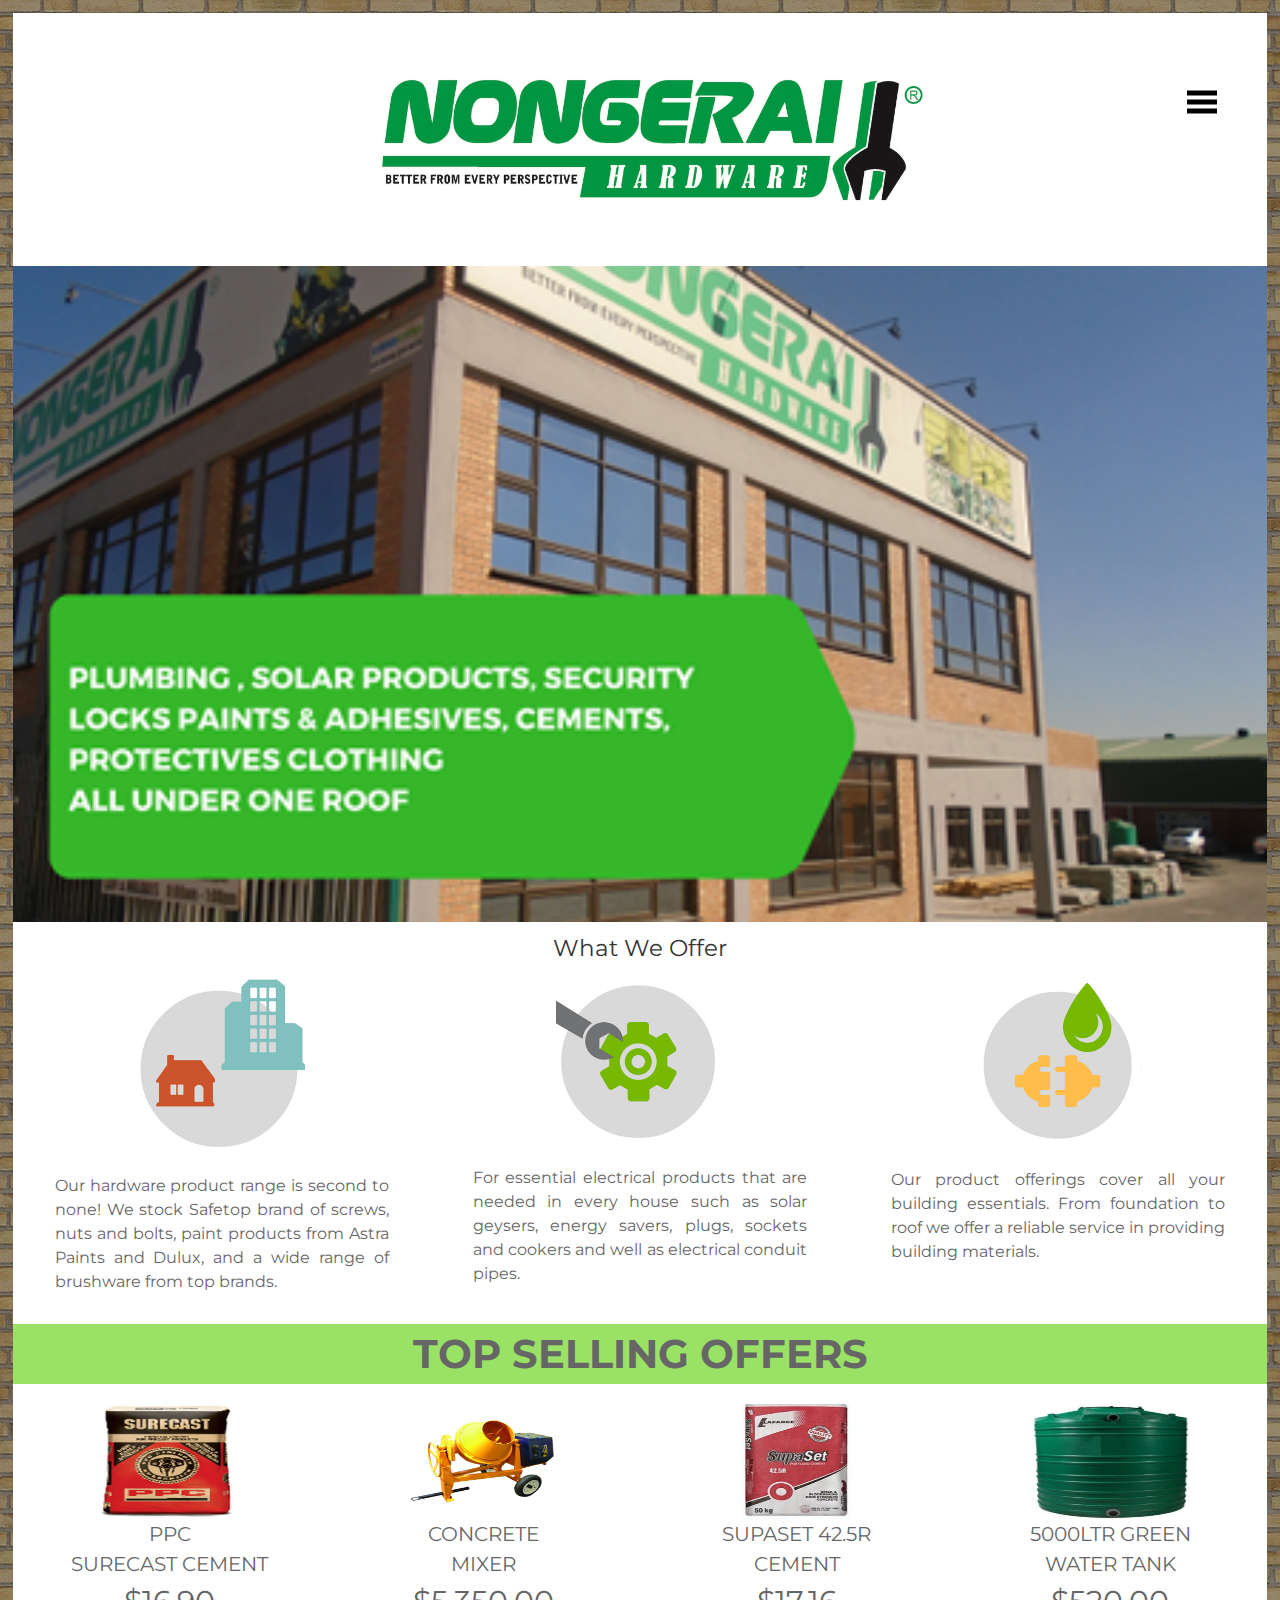
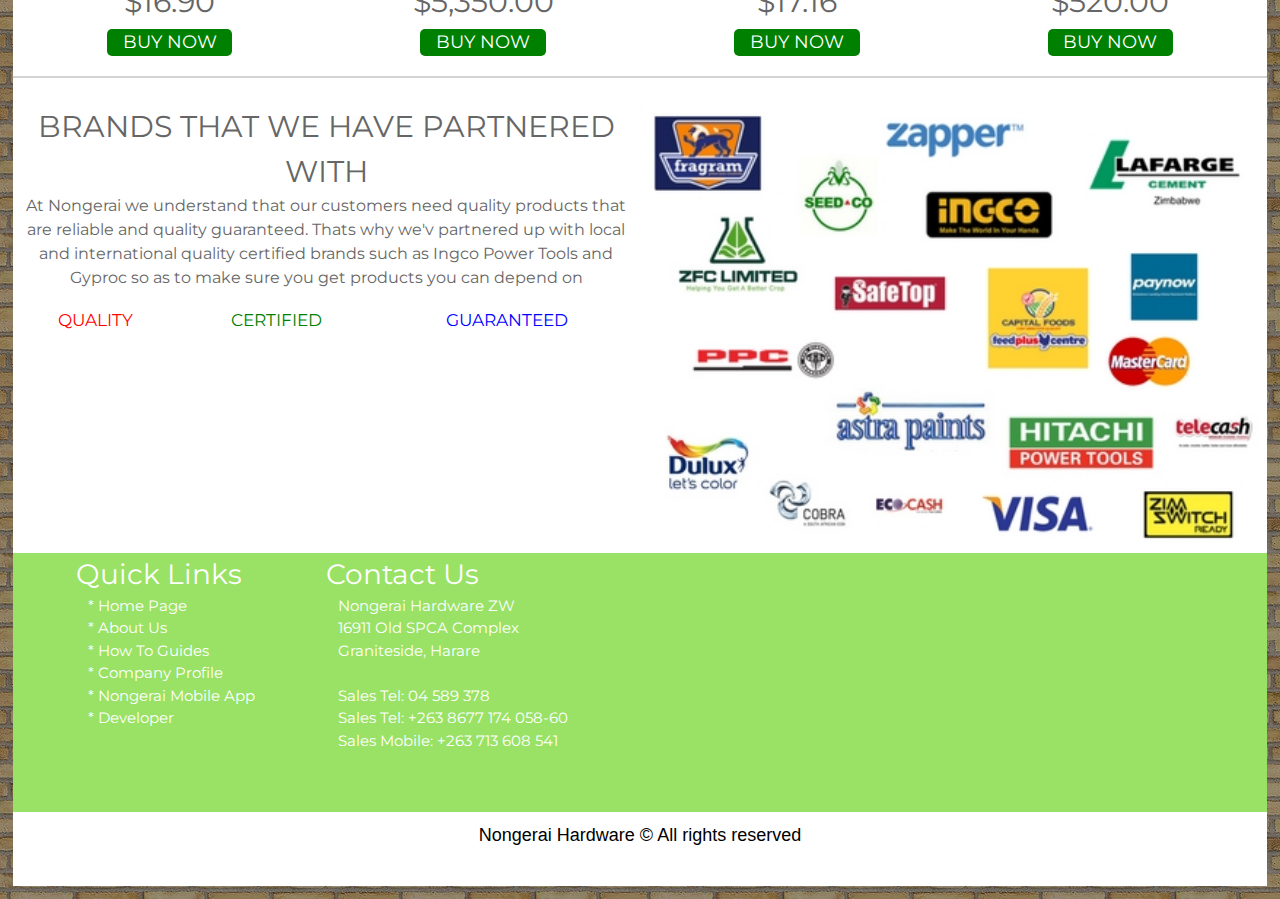
==== index.html @ fd30989a "side nav" ====
<!DOCTYPE html>
<html>
    <head>
        <meta charset="utf-8">
        <meta name="viewport" content="width=device-width, initial-scale=1">
        <link rel="stylesheet" href="css/style.css">
        <link rel="stylesheet" href="css/w3.css">
        <link href="https://fonts.googleapis.com/css?family=Montserrat:400,500" rel="stylesheet">
        <title>Nongerai Hardware | Better From Every Perspective</title>
    </head>
    <body>
            <div class="body">
              <!--
              <span class="open-slide">
                <a href="#" onclick="openSlideMenu()">
                  <svg width="30" height="30">
                    <path d="M0,5 30,5" stroke="#000" stroke-width="5"/>
                    <path d="M0,14 30,14" stroke="#000" stroke-width="5"/>
                    <path d="M0,23 30,23" stroke="#000" stroke-width="5"/>
                  </svg>
                </a>
              </span>
            -->
              <span id="btn1" class="open-dropdown">
                <a href="#" onclick="openDropdown()">
                  <svg width="30" height="30">
                    <path d="M0,5 30,5" stroke="#000" stroke-width="5"/>
                    <path d="M0,14 30,14" stroke="#000" stroke-width="5"/>
                    <path d="M0,23 30,23" stroke="#000" stroke-width="5"/>
                  </svg>
                </a>
              </span>
              <span id="btn2" class="open-pick">
                <a href="#" onclick="openDrop()">
                  <svg width="30" height="30">
                    <path d="M0,5 30,5" stroke="#000" stroke-width="5"/>
                    <path d="M0,14 30,14" stroke="#000" stroke-width="5"/>
                    <path d="M0,23 30,23" stroke="#000" stroke-width="5"/>
                  </svg>
                </a>
              </span>
              <header class="menu">
                <!--
                <div id="side-menu" class="side-nav">
                  <a href="#" class="btn-close" style="color:white;" onclick="closeSlideMenu()">&times;</a>
                  <div class="menu-side">
                  <button class="btn-nav" href="index.html"><a href="index.html">Home</a></button>
                  <button class="btn-nav"><a class="dropbtn" href="http://shop.nongerai.co.zw">Online Store</a></button>
                      <button class="btn-nav"><a href="http://shop.nongerai.co.zw/index.php?route=product/category&amp;path=60">Building Materials</a></button>
                      <button class="btn-nav"><a href="http://shop.nongerai.co.zw/index.php?route=product/category&amp;path=24">Power Tools</a></button>
                      <button class="btn-nav"><a href="http://shop.nongerai.co.zw/index.php?route=product/category&amp;path=20">Electricals</a></button>
                      <button class="btn-nav"><a href="http://shop.nongerai.co.zw/index.php?route=product/category&amp;path=33_60">Plumbing</a></button>
                      <button class="btn-nav"><a href="http://shop.nongerai.co.zw/index.php?route=product/category&amp;path=17">Garden Tools</a></button>
                      <button class="btn-nav"><a href="http://www.nongerai.co.zw/demo.html">Shopping Demo</a></button>
                  <button class="btn-nav"><a href="how-to.html">How To Guides</a></button>
                  <button class="btn-nav"><a href="products.html">Our Products</a></button>
                  <button class="btn-nav" style="margin-bottom:20%;"><a href="about.html">About Us</a></button>
                </div>
                </div>
              -->
                <div class="logo">
                  <img src="img/logo1.png" class="clogo" alt="image">
                </div>
              </header>
              <div id="dropNav" class="nav-tab">
                <a href="index.html">Home</a> <br>
                <a class="dropbtn" href="http://shop.nongerai.co.zw">Online Store</a> <br>
                <a href="http://shop.nongerai.co.zw/index.php?route=product/category&amp;path=60">Building Materials</a><br>
                <a href="http://shop.nongerai.co.zw/index.php?route=product/category&amp;path=24">Power Tools</a><br>
                <a href="http://shop.nongerai.co.zw/index.php?route=product/category&amp;path=20">Electricals</a><br>
                <a href="http://shop.nongerai.co.zw/index.php?route=product/category&amp;path=33_60">Plumbing</a><br>
                <a href="http://shop.nongerai.co.zw/index.php?route=product/category&amp;path=17">Garden Tools</a><br>
                <a href="http://www.nongerai.co.zw/demo.html">Shopping Demo</a><br>
                <a href="how-to.html">How To Guides</a><br>
                <a href="products.html">Our Products</a><br>
                <a href="about.html">About Us</a><br>
              </div>
              <div class="w3-content w3-section" style="max-width:100%; margin-top:0; margin-bottom:0;">
                <img class="mySlides w3-animate-left" src="img/slide-1.png" style="width:100%">
                <img class="mySlides w3-animate-top" src="img/slide-2.png" style="width:100%">
                <img class="mySlides w3-animate-right" src="img/slide-3.png" style="width:100%">
              </div>
                <div id="whatwedo">
                  <h1 class="offers">What We Offer</h1>
                    <div id="whatwedobox1">
                        <div id="boxA1" class="boxA1">
                            <div id="boximageview"><img alt="HardwareProducts" class="offersImg" src="img/build1.png"></div>
                            <div id="boxtextview">
                                <p class="offersPara">
                                    Our hardware product range is second to none! We stock Safetop brand of screws, nuts and bolts, paint products from Astra Paints and Dulux, and a wide range of brushware from top brands.</p>
                            </div>
                        </div>

                        <div id="boxA2" class="boxA2">
                            <div id="boximageview"><img alt="HardwareProducts" class="offersImg" src="img/build2.png"></div>

                            <div id="boxtextview">
                                <p class="offersPara">
                                    For essential electrical products that are needed in every house such as solar geysers,
                                    energy savers, plugs, sockets and cookers and well as electrical conduit pipes.</p>
                            </div>
                        </div>

                        <div id="boxA3" class="boxA3">
                            <div id="boximageview"><img alt="HardwareProducts" class="offersImg" src="img/build3.png"></div>

                            <div id="boxtextview">
                                <p class="offersPara">
                                    Our product offerings cover all your building essentials. From foundation to roof we offer a reliable service in providing building materials.
                                </p>
                            </div>
                        </div>
                    </div>
                </div>
                <div id="top-selling-offers">
                    <div id="top-selling-offers-intro">
                        <p class="top-sale">
                            <b>TOP SELLING OFFERS</b>
                        </p>
                    </div>
                    <div id="top-selling-offers-box">
                        <div id="product" class="produc">
                            <div id="product-image">
                                <img class="sell" src="img/product3.jpg"/>
                            </div>
                            <div id="product-text">
                                <p class="pname">
                                    PPC <br> SURECAST CEMENT
                                </p>
                            </div>
                            <div id="product-cost">
                                <p class="price">
                                    $16.90</p>
                            </div>
                            <div id="button">
                                <a target="blank" href="http://shop.nongerai.co.zw/index.php?route=product/product&path=60_65&product_id=55"><p class="pbutton">
                                        BUY NOW
                                    </p></a>
                            </div>
                        </div>
                        <div id="product" class="produc">
                            <div id="product-image">
                                <img class="sell" src="img/product2.jpg"/>
                            </div>
                            <div id="product-text">
                                <p class="pname">
                                    CONCRETE <br> MIXER
                                </p>
                            </div>
                            <div id="product-cost">
                                <p class="price">
                                    $5,350.00
                                </p>
                            </div>
                            <div id="button">
                                <a target="blank" href="http://shop.nongerai.co.zw/index.php?route=product/product&product_id=73"><p class="pbutton">
                                        BUY NOW
                                    </p></a>
                            </div>
                        </div>

                        <div id="product" class="produc">
                            <div id="product-image">
                                <img class="sell" src="img/product4.jpg"/>
                            </div>
                            <div id="product-text">
                                <p class="pname">
                                    SUPASET 42.5R <br> CEMENT
                                </p>
                            </div>
                            <div id="product-cost">
                                <p class="price">
                                    $17.16
                                </p>
                            </div>
                            <div id="button">
                                <a target="blank" href="http://shop.nongerai.co.zw/index.php?route=product/product&path=60_65&product_id=53"> <p style="font-family: 'Montserrat', sans-serif;font-size: 18px;text-align: center;color: #ffffff;margin: 0;padding: 0;position: relative;">
                                        BUY NOW
                                    </p></a>
                            </div>
                        </div>

                        <div id="product" class="produc">
                            <div id="product-image">
                                <img class="sell" src="img/product5.jpg"/>
                            </div>
                            <div id="product-text">
                                <p class="pname">
                                    5000LTR GREEN <br> WATER TANK
                                </p>
                            </div>
                            <div id="product-cost">
                                <p class="price">
                                    $520.00
                                </p>
                            </div>
                            <div id="button">
                                <a target="blank" href="http://shop.nongerai.co.zw/index.php?route=product/product&path=62_77&product_id=94"><p style="font-family: 'Montserrat', sans-serif;font-size: 18px;text-align: center;color: #ffffff;margin: 0;padding: 0;">
                                        BUY NOW
                                    </p></a>
                            </div>
                        </div>
                    </div>
                </div>
                <div id="whatwedobox2" class="whatwedobox2">
                    <div id="boxB1" class="boxB1">
                        <p style="font-family: 'Montserrat', sans-serif;font-size: 30px;text-align:center;margin:0;color: #666666; padding-top:20px;">BRANDS THAT WE HAVE PARTNERED WITH</p>

                        <p style="font-family: 'Montserrat', sans-serif;font-size: 16px;text-align:center;margin:0;color: #666666; padding-bottom:15px;">At Nongerai we understand that our customers need quality products that are reliable and quality guaranteed. Thats why we&#39;v partnered up with local and international quality certified brands such as Ingco Power Tools and Gyproc so as to make sure you get products you can depend on</p>
                        <table style="width:100%;">
                            <tbody>
                                <tr>
                                    <td>
                                        <p style="font-family: 'Montserrat', serif;font-size: 17px;text-align: center;margin:0;color: red;">QUALITY</p>
                                    </td>
                                    <td>
                                        <p style="font-family: 'Montserrat', serif;font-size: 17px;text-align: center;margin:0;color: green;">CERTIFIED</p>
                                    </td>
                                    <td>
                                        <p style="font-family: 'Montserrat', serif;font-size: 17px;text-align: center;margin:0;color: blue;">GUARANTEED</p>
                                    </td>
                                </tr>
                            </tbody>
                        </table>
                    </div>
            <div id="boxB2" class="boxB2">
              <img src="img/brands.jpg" alt="banner" width="100%">
            </div>
            </div>
            <div class="foot">
            <div class="footer">
            <div id="footer" class="links">
                    <p class="links-h1">Quick Links</p>
                    <div class="links1">
                    <div id="footer-links">
                        <p class="links-p"><a href="index.html" class="links-a">* Home Page</a></p>
                    </div>

                    <div id="footer-links">
                        <p class="links-p"><a href="about.html" class="links-a">* About Us</a></p>
                    </div>

                    <div id="footer-links">
                        <p class="links-p"><a href="how-to.html" class="links-a">* How To Guides</a></p>
                    </div>

                    <div id="footer-links">
                        <p class="links-p"><a href="company-profile.html" class="links-a">* Company Profile</a></p>
                    </div>

                    <div id="footer-links">
                        <p class="links-p"><a href="mobile-app.html" class="links-a">* Nongerai Mobile App</a></p>
                    </div>

                    <div id="footer-links">
                        <p class="links-p"><a target = blank href="https://zw.linkedin.com/in/philani-gumbo-3787a810a" class="links-a">* Developer</a></p>
                    </div>
                  </div>
                </div>

                <div class="contact-box">
                    <p class="links-h1">Contact Us</p>
                    <div class="links1">
                    <div>
                        <p class="address">Nongerai Hardware ZW<br />
                            16911 Old SPCA Complex<br/>
                            Graniteside, Harare</p><br/>
                        <p class="address">Sales Tel: 04 589 378<br />
                            Sales Tel: +263 8677 174 058-60<br/>
                            Sales Mobile: +263 713 608 541</p>
                    </div>
                  </div>
                </div>
              </div>
              </div>
              <div class="last">
                <h5 class="cpy">Nongerai Hardware &copy; All rights reserved</h5>
              </div>
        </div>
        <script type="text/javascript">
          function openSlideMenu(){
            document.getElementById('side-menu').style.width = '100%';
          }
          function openDropdown(){
            /*document.getElementById('dropNav').style.height = '100%';*/
            document.getElementById('dropNav').style.display = 'block';
            document.getElementById('btn1').style.display = 'none';
            document.getElementById('btn2').style.display = 'block';
          }
          function openDrop(){
            document.getElementById('dropNav').style.display = 'none';
            document.getElementById('btn1').style.display = 'block';
            document.getElementById('btn2').style.display = 'none';
          }
          function closeSlideMenu(){
            document.getElementById('side-menu').style.width = '0';
          }
        </script>
        <script>
        var myIndex = 0;
        carousel();

        function carousel() {
            var i;
            var x = document.getElementsByClassName("mySlides");
            for (i = 0; i < x.length; i++) {
              x[i].style.display = "none";
            }
            myIndex++;
            if (myIndex > x.length) {myIndex = 1}
            x[myIndex-1].style.display = "block";
            setTimeout(carousel, 3500);
        }
        </script>
    </body>
</html>
---- css/style.css ----
body{
    background-image: url("../img/brick.jpeg");
    margin: 1%;
    padding: 1%;
}
img.clogo{
  width: 80%;
  padding-left:20%;
}

img.midImg{
  width: 100%;
}
img.offersImg{
  width: 40%;
  margin-left: 30%;
  margin-right: 30%;
}
.offers{
  text-align: center;
  font-size: 1.5rem;
  font-family: 'Montserrat', sans-serif;
  color:#333333;
  margin:0 auto;
  padding-top:15px;
  padding-bottom:10px;
  background-color: white;
}

.offersPara{
  font-family: 'Montserrat', sans-serif;
  font-size: 16px;
  text-align: justify;
  color: #666666;
  width: 80%;
  padding-bottom: 30px;
}
#top-logo{
    width: 100%;
    background-color: white;
}
#top-image{
    width: 100%;
    background-color: white;

}
.container{
    width: 100%;
    margin: auto;
}
.body{
    width: 100%;
    margin: 0 auto;
}
header.menu{
  padding:5% 13% 5% 15%;
  background-color:white;
}

/* Footer */
.foot{
  background-color: #99e265;
}
.links{
  padding-bottom:10px;
}

.footer{
  margin-left:5%;
}

.address{
  font-family: 'Montserrat', sans-serif;
  margin: 0;
  padding: 0;
  text-align: left;
  color: #ffffff;
  position: relative;
  top:10%;
}
.last{
  height:100%;
  background-color: white;
}
.cpy{
  text-align:center;
  background-color: white;
  padding-top:10px;
  margin:0 auto;
  padding-bottom:3%;
}
.links1{
  margin-left:5%;
}
.links-a{
  color: white;
}

.links-h1{
  font-family:'Montserrat', sans-serif;
  font-size: 28px;
  text-align: left;
  margin:0;
  padding:0;
  color: white;
  position: relative;
}

.links-p{
  font-family:'Montserrat', sans-serif;
  text-align: left;
  margin:0;
}

.contact-box{
  padding-bottom: 5%;
}

/*  Slider */
.slider{
    position:relative;
    width: 100%;
}

#whatwedo{
    width: 100%;
    margin: auto;
    overflow: hidden;
    background-color: white;
}

.boxA1{
    width: 100%;
    background-color: #ffffff;
}
.boxA2{
    width: 100%;
    background-color: #ffffff;
}
.boxA3{
    width: 100%;
    background-color: #ffffff;
}

#boximageview{
    padding-bottom: 10px;
    width: 100%;
}

#boxtextview{
    margin: 0 auto;
    width: 100%;
}

#whatwedobox2{
    margin-left: auto;
    margin-right: auto;
    width: 100%;
    background-color: #ffffff;
}

#button{
    margin-top: 5px;
    margin-left: 30%;
    margin-right: auto;
    width: 40%;
    height: 12%;
    border-radius: 5px;
    background-color: green;
}

#product-image{
    width: 100%;
}

#product-text{
    width: 100%;
    height: 14%;
}

#product-cost{
    width: 100%;
    height: 10%;
}

#product{
    position: relative;
    width: 100%;
    height: 95%;
    padding-bottom: 20px;
    border-bottom: 2px solid lightgrey;
    margin-top: 3%;
}

#top-selling-offers{
  background-color: white;
}
p.top-sale{
  font-family: 'Montserrat', sans-serif;
  font-size: 40px;
  text-align: center;
  margin:0;
  color:#666666;
  background-color:#99e265;
}
.sell{
  width:30%;
  margin-left: 35%;
}

p.pname{
  font-family: 'Montserrat', sans-serif;
  font-size: 20px;
  text-align: center;
  margin:0 auto;
  color: #666;
}

p.price{
  font-family: 'Montserrat', sans-serif;
  font-size: 30px;
  text-align: center;
  margin:0 auto;
  color: #666;
}

p.pbutton{
  font-family: 'Montserrat', sans-serif;
  font-size: 18px;
  text-align: center;
  color: #ffffff;
  margin: 0;
  padding: 0;
  position: relative;
}

#top-selling-offers-box{
    width:100%;
    display:inline-block;
}

a{
  text-decoration: none;
}

#footer-info-box2{

}

div.side-nav{
  height: 100%;
  width: 0;
  position: fixed;
  z-index: 1;
  top:0;
  left:0;
  background-color:green;
  overflow-x: hidden;
  padding-top: 15%;
  transition: 0.5s;
}

.side-nav a{
  text-align: center;
  padding: 1%;
  text-decoration: none;
  font-size: 1.3em;
  font-family: 'Montserrat', sans-serif;
  display:block;
  transition: 0.3s;
}

.side-nav a:hover{
  color: #999;
}

.side-nav .btn-close{
  position: absolute;
  top: -20px;
  right:22px;
  font-size: 56px;
  margin-left: 50px;
}

#main{
  transition: margin-left 0.5s;
  padding:20px;
  overflow:hidden;
  width: 100%;
}


.dropdown-content {
    display: block;
}
li.dropdown{
  text-decoration: none;
  display: inline;
}

@media (min-width:760px){
  #footer{
    float: left;
    width:250px;
  }
  .foot{
    display:table;
    width: 100%;
    height: 160px;
  }
  div.produc{
    float: left;
    display: inline-block;
  }
  #product{
    width: 25%;
    margin-top: 0;
  }
  #product-image{
    height: 115px;
  }
  #top-selling-offers-box{
    padding-top: 20px;
  }
  div.boxA1,div.boxA2,div.boxA3{
    width: 33.3333333333333%;
    float: left;
  }

  div.whatwedobox2{
      background-color: #ffffff;
      display: table-row;
      height: 370px;
  }
  div.boxB2{
    float: left;
    width: 50%;
  }
  div.boxB1{
  float: left;
  width: 50%;
  background-color: white;
  height: 330px;
  }
  img.sell{
    width: 50%;
    margin-left: 25%;
    height: 100%;
}
div.contact-box{
  float: left;
  width: 250px;
}
}

p{
  margin:0 auto;
}

span.open-slide{
  float: left;
  margin-top: 6%;
  margin-left: 4%;
}

span.open-dropdown{
  float: right;
  margin-top: 6%;
  margin-right: 4%;
}

span.open-pick{
  float: right;
  margin-top: 6%;
  margin-right: 4%;
  display: none;
}

a.dropdown-content{
  text-align: center;
}

/* Products page styling */

.grid-container {
  display: grid;
  grid-template-columns: auto auto auto;
  background-color: #fff;
}
.grid-item {
  background-color: rgba(255, 255, 255, 0.8);
  border: 1px solid #ddd;
  padding: 20px;
  text-align: center;
}

.grid-item p{
  color: #555;
}

@media (max-width:650px){
  div.grid-container{
    display: inline-block;
  }
}

/* Articles Page */

.articles{
  background-color: #e9e9e9;
  height: 100%;
}

.art-img{
  width: 100%;
  padding: 1pc 1pc 0pc 1pc;
}

.text h3{
  text-align: center;
}

.text p{
  text-align: justify;
  padding: 1% 9% 3% 7%;
}

.art-btn{
  text-align: center;
  margin: 0 auto;
  width: 50%;
  margin-left: 25%;
  margin-bottom: 20px;
  color: forestgreen;
}

.text{
  margin: 1pc;
}

.content{
  height: 100%;
  border-bottom: 3px solid white;
}

/* About Page Css */

.about{
  background-color:white;
  padding-bottom:20px;
}

.about-h1 h1{
  margin-top: 0;
}

.menu-side{
  display: inline-grid;
  width: 80%;
  margin-left: 10%;
}

.btn-nav{
  float: left;
  width: 100%;
}

.boxes{
  width: 80%;
  margin-left: 10%;
}

.about-h1{
  width: 90%;
  margin-left: 5%;
  background-image: url("../img/about.png");
  background-position: center;
}

.nav-tab a{
    text-transform: uppercase;
    color: green;
    font-family: 'Square';
    font-weight: 800;
    transition: 0.5s;
}

.nav-tab{
  text-align: center;
  background-color: white;
  display: none;
  transition: 1.5s;
}
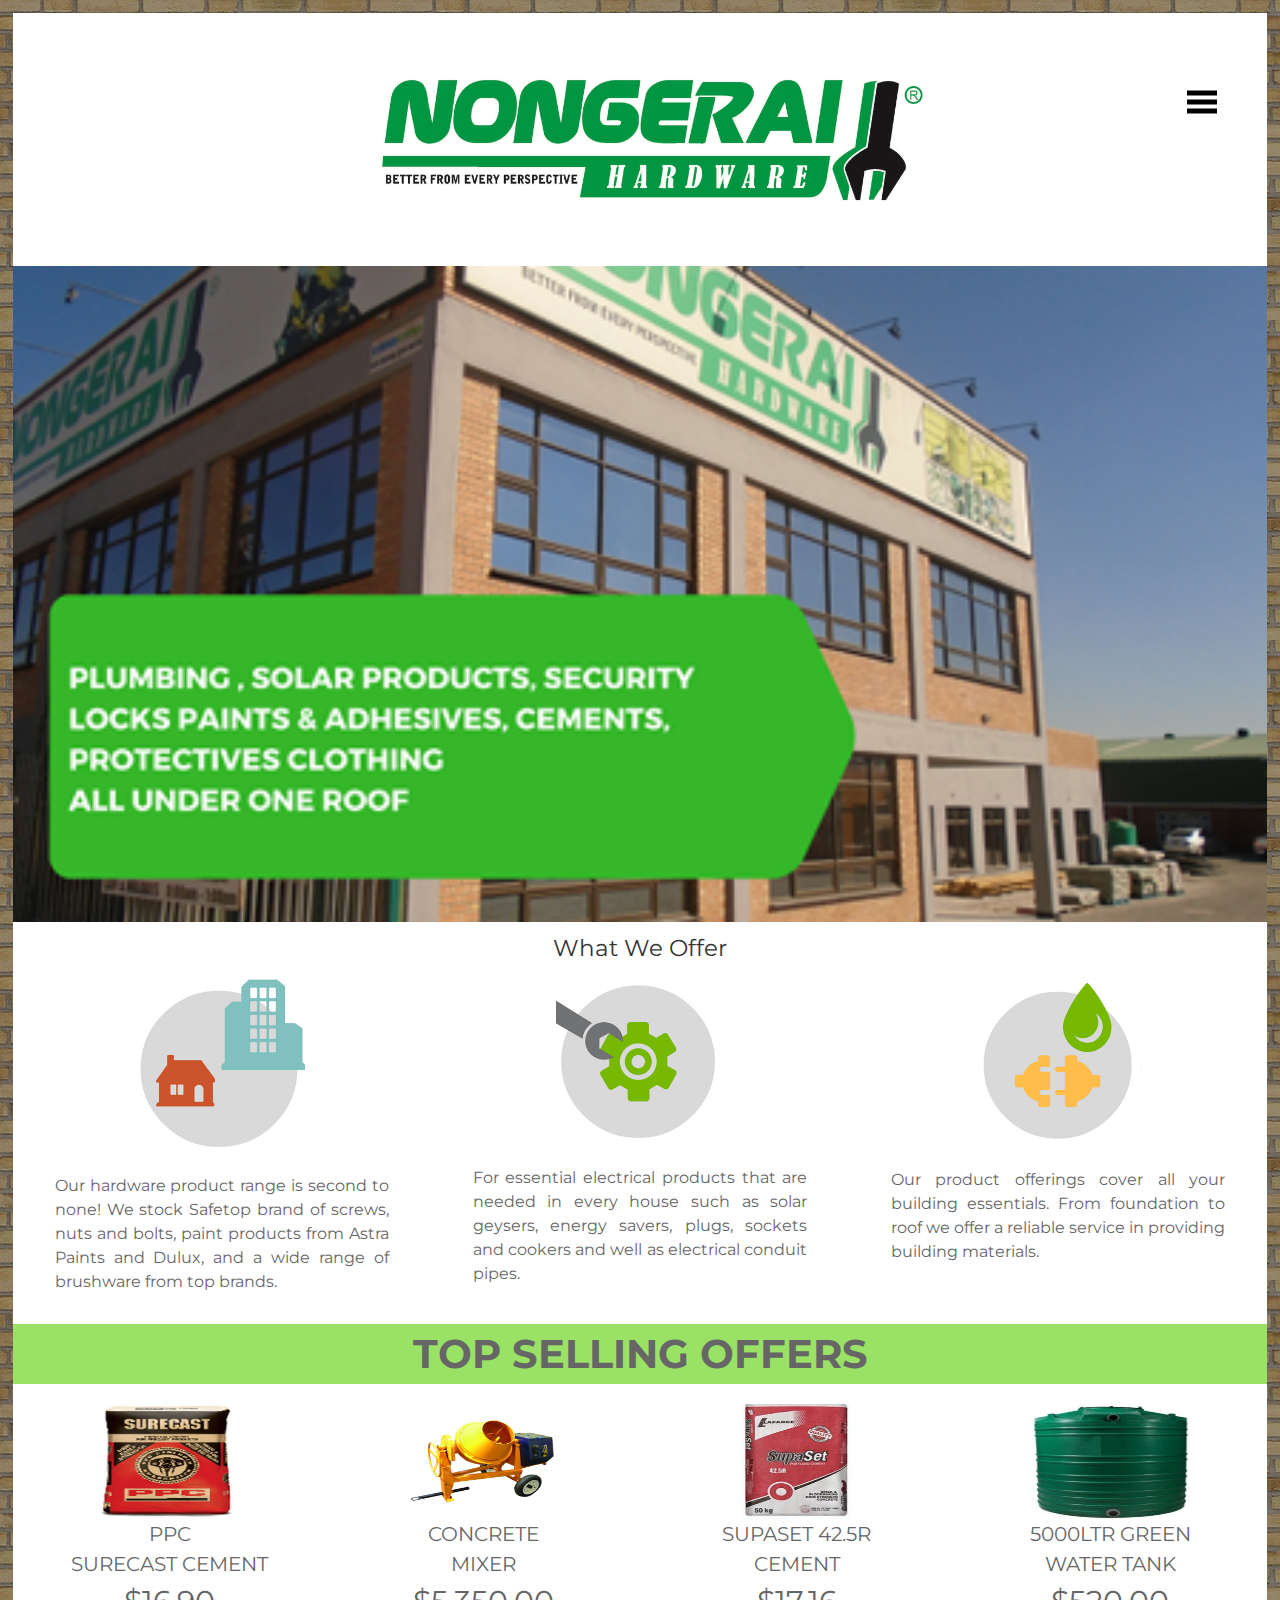
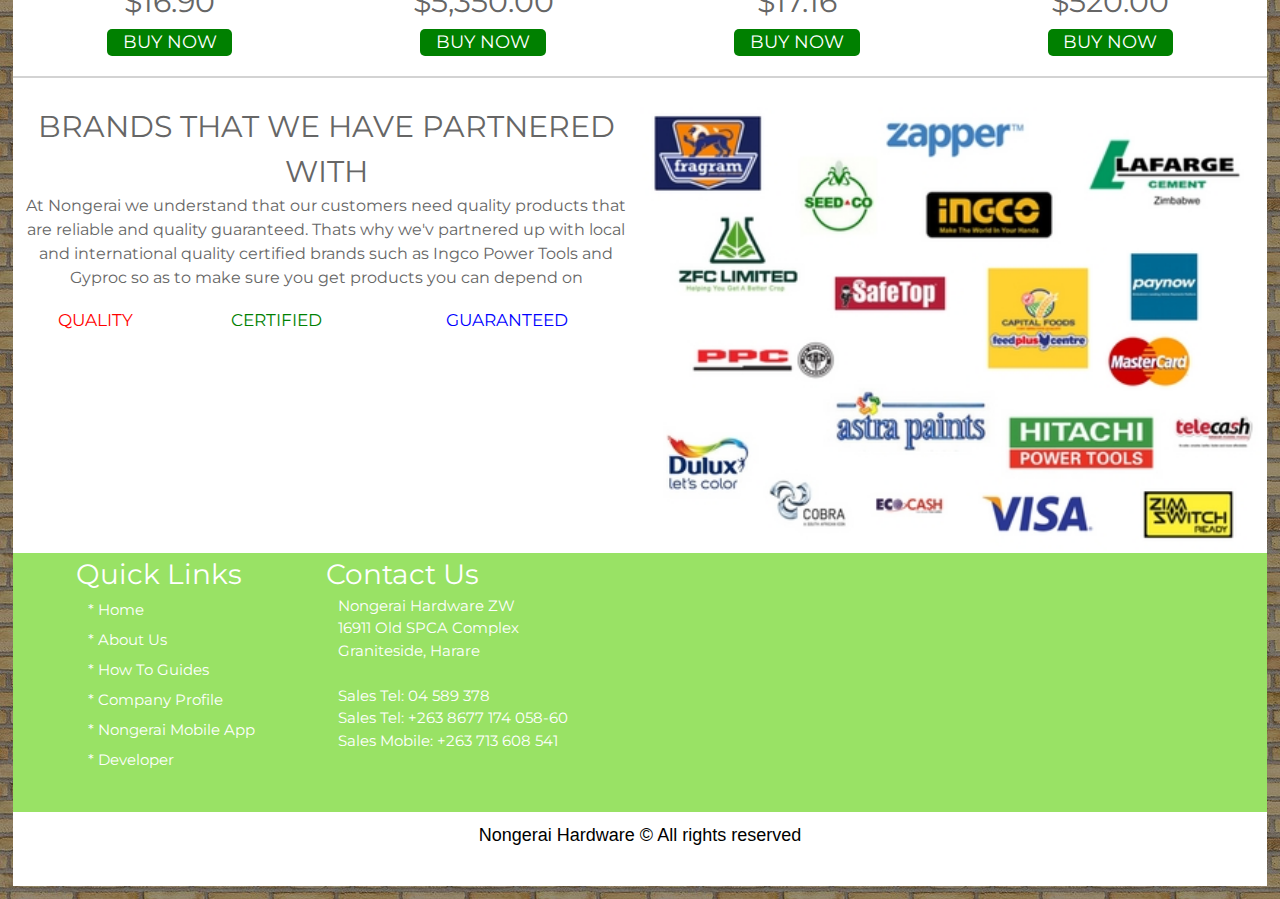
==== commit 0a17d1b6: "Edits" ====
--- a/index.html
+++ b/index.html
@@ -10,17 +10,6 @@
     </head>
     <body>
             <div class="body">
-              <!--
-              <span class="open-slide">
-                <a href="#" onclick="openSlideMenu()">
-                  <svg width="30" height="30">
-                    <path d="M0,5 30,5" stroke="#000" stroke-width="5"/>
-                    <path d="M0,14 30,14" stroke="#000" stroke-width="5"/>
-                    <path d="M0,23 30,23" stroke="#000" stroke-width="5"/>
-                  </svg>
-                </a>
-              </span>
-            -->
               <span id="btn1" class="open-dropdown">
                 <a href="#" onclick="openDropdown()">
                   <svg width="30" height="30">
@@ -40,24 +29,6 @@
                 </a>
               </span>
               <header class="menu">
-                <!--
-                <div id="side-menu" class="side-nav">
-                  <a href="#" class="btn-close" style="color:white;" onclick="closeSlideMenu()">&times;</a>
-                  <div class="menu-side">
-                  <button class="btn-nav" href="index.html"><a href="index.html">Home</a></button>
-                  <button class="btn-nav"><a class="dropbtn" href="http://shop.nongerai.co.zw">Online Store</a></button>
-                      <button class="btn-nav"><a href="http://shop.nongerai.co.zw/index.php?route=product/category&amp;path=60">Building Materials</a></button>
-                      <button class="btn-nav"><a href="http://shop.nongerai.co.zw/index.php?route=product/category&amp;path=24">Power Tools</a></button>
-                      <button class="btn-nav"><a href="http://shop.nongerai.co.zw/index.php?route=product/category&amp;path=20">Electricals</a></button>
-                      <button class="btn-nav"><a href="http://shop.nongerai.co.zw/index.php?route=product/category&amp;path=33_60">Plumbing</a></button>
-                      <button class="btn-nav"><a href="http://shop.nongerai.co.zw/index.php?route=product/category&amp;path=17">Garden Tools</a></button>
-                      <button class="btn-nav"><a href="http://www.nongerai.co.zw/demo.html">Shopping Demo</a></button>
-                  <button class="btn-nav"><a href="how-to.html">How To Guides</a></button>
-                  <button class="btn-nav"><a href="products.html">Our Products</a></button>
-                  <button class="btn-nav" style="margin-bottom:20%;"><a href="about.html">About Us</a></button>
-                </div>
-                </div>
-              -->
                 <div class="logo">
                   <img src="img/logo1.png" class="clogo" alt="image">
                 </div>
@@ -233,7 +204,7 @@
                     <p class="links-h1">Quick Links</p>
                     <div class="links1">
                     <div id="footer-links">
-                        <p class="links-p"><a href="index.html" class="links-a">* Home Page</a></p>
+                        <p class="links-p"><a href="index.html" class="links-a">* Home</a></p>
                     </div>
 
                     <div id="footer-links">
@@ -278,11 +249,7 @@
               </div>
         </div>
         <script type="text/javascript">
-          function openSlideMenu(){
-            document.getElementById('side-menu').style.width = '100%';
-          }
           function openDropdown(){
-            /*document.getElementById('dropNav').style.height = '100%';*/
             document.getElementById('dropNav').style.display = 'block';
             document.getElementById('btn1').style.display = 'none';
             document.getElementById('btn2').style.display = 'block';
@@ -291,9 +258,6 @@
             document.getElementById('dropNav').style.display = 'none';
             document.getElementById('btn1').style.display = 'block';
             document.getElementById('btn2').style.display = 'none';
-          }
-          function closeSlideMenu(){
-            document.getElementById('side-menu').style.width = '0';
           }
         </script>
         <script>
--- a/css/style.css
+++ b/css/style.css
@@ -94,6 +94,7 @@
 }
 .links-a{
   color: white;
+  line-height: 2;
 }
 
 .links-h1{
@@ -452,6 +453,7 @@
 
 .about-h1 h1{
   margin-top: 0;
+  font-weight: 650;
 }
 
 .menu-side{
@@ -468,6 +470,10 @@
 .boxes{
   width: 80%;
   margin-left: 10%;
+}
+
+.boxes h4{
+  font-weight: 700;
 }
 
 .about-h1{
@@ -478,16 +484,16 @@
 }
 
 .nav-tab a{
-    text-transform: uppercase;
-    color: green;
-    font-family: 'Square';
-    font-weight: 800;
-    transition: 0.5s;
+  text-transform: uppercase;
+  color: green;
+  font-family: 'Square';
+  font-weight: 800;
+  transition: 0.5s;
 }
 
 .nav-tab{
   text-align: center;
   background-color: white;
   display: none;
-  transition: 1.5s;
-}
+  transition: all 1s ease-out;
+}
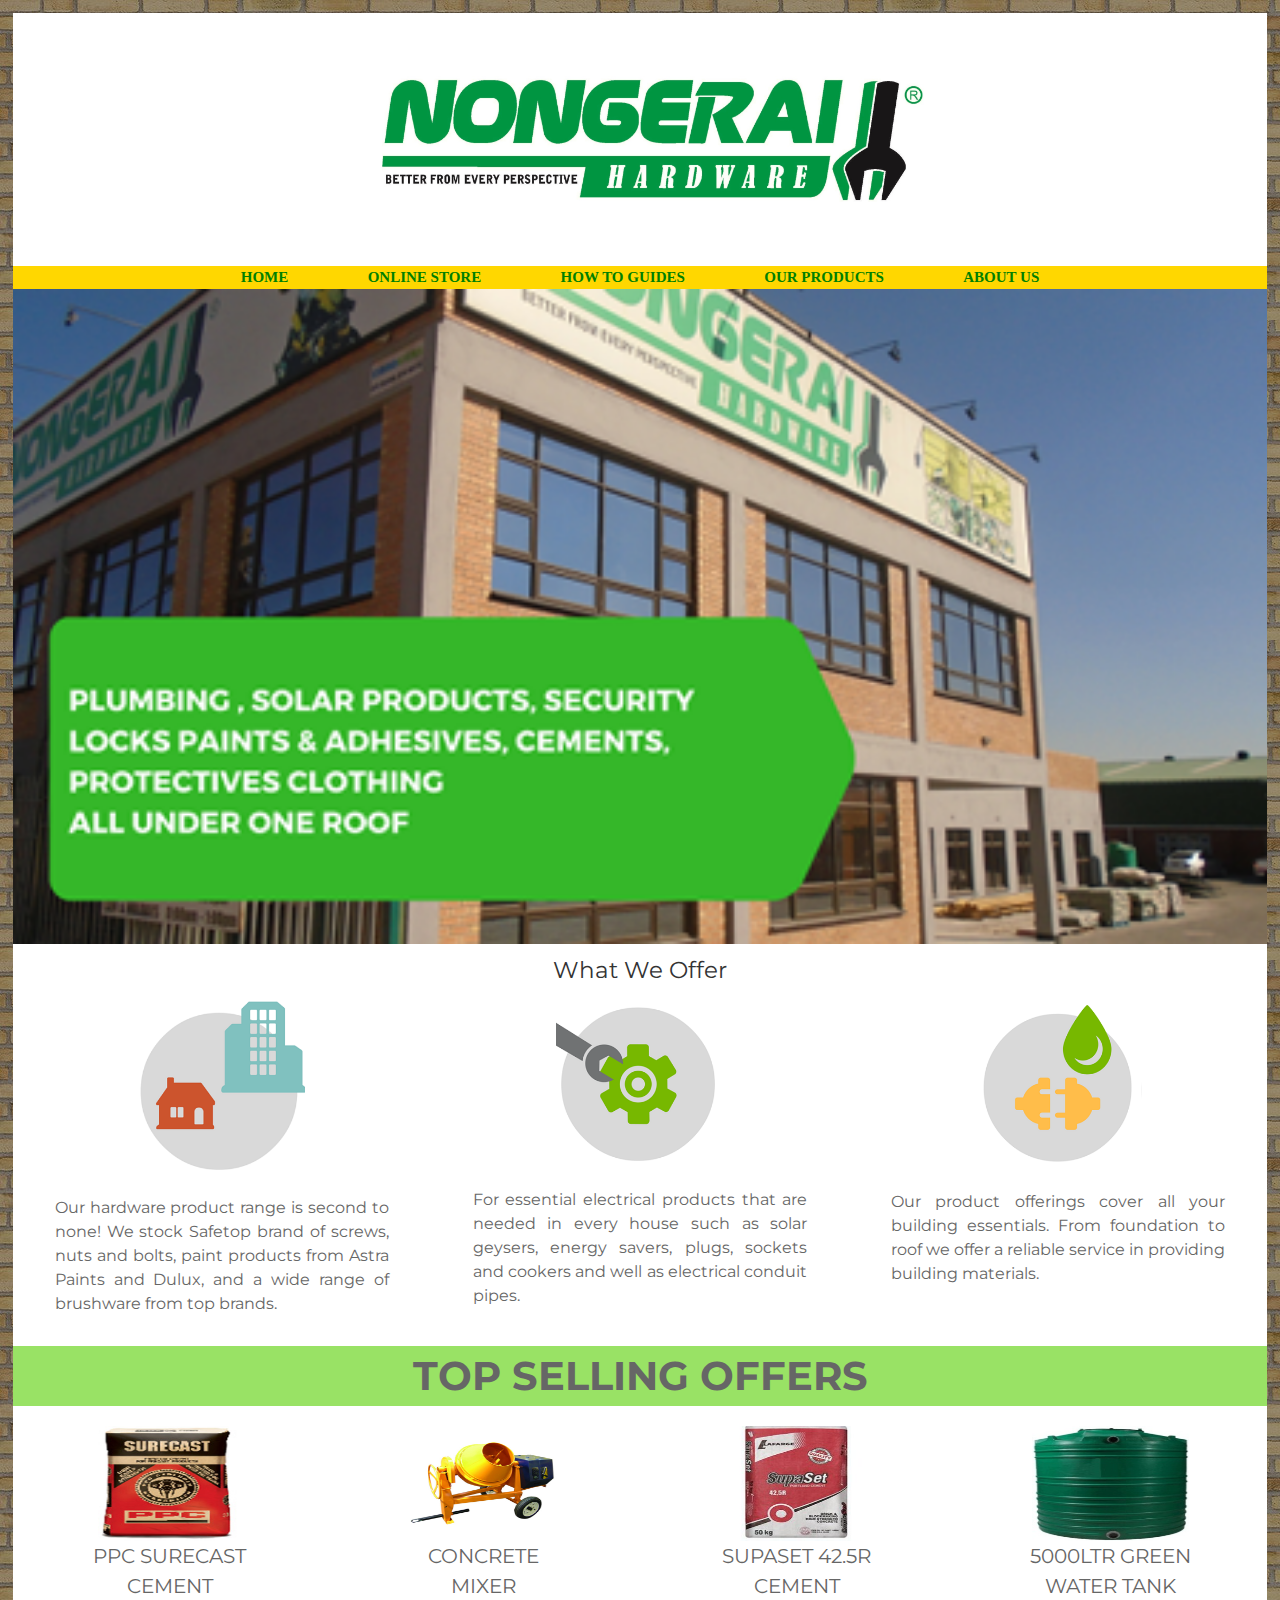
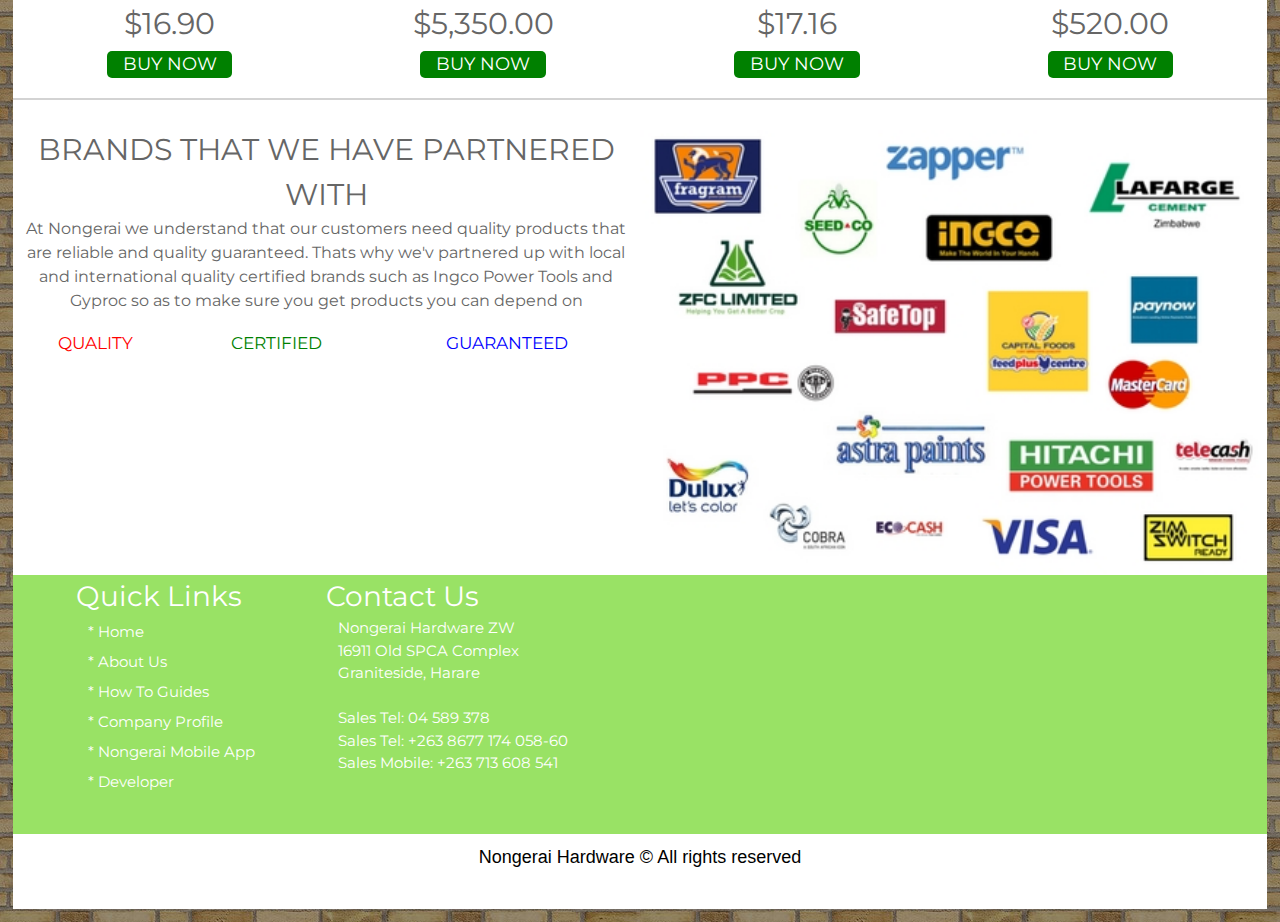
==== commit 92e8ab96: "Navbar addition" ====
--- a/index.html
+++ b/index.html
@@ -46,6 +46,21 @@
                 <a href="products.html">Our Products</a><br>
                 <a href="about.html">About Us</a><br>
               </div>
+              <div class="navBar">
+                <a href="index.html">Home</a>
+                <a class="dropbtn" href="http://shop.nongerai.co.zw">Online Store</a>
+                <div class="drop">
+                  <a href="http://shop.nongerai.co.zw/index.php?route=product/category&amp;path=60">Building Materials</a>
+                  <a href="http://shop.nongerai.co.zw/index.php?route=product/category&amp;path=24">Power Tools</a>
+                  <a href="http://shop.nongerai.co.zw/index.php?route=product/category&amp;path=20">Electricals</a>
+                  <a href="http://shop.nongerai.co.zw/index.php?route=product/category&amp;path=33_60">Plumbing</a>
+                  <a href="http://shop.nongerai.co.zw/index.php?route=product/category&amp;path=17">Garden Tools</a>
+                  <a href="http://www.nongerai.co.zw/demo.html">Shopping Demo</a>
+                </div>
+                <a href="how-to.html">How To Guides</a>
+                <a href="products.html">Our Products</a>
+                <a href="about.html">About Us</a>
+              </div>
               <div class="w3-content w3-section" style="max-width:100%; margin-top:0; margin-bottom:0;">
                 <img class="mySlides w3-animate-left" src="img/slide-1.png" style="width:100%">
                 <img class="mySlides w3-animate-top" src="img/slide-2.png" style="width:100%">
@@ -96,7 +111,7 @@
                             </div>
                             <div id="product-text">
                                 <p class="pname">
-                                    PPC <br> SURECAST CEMENT
+                                    PPC SURECAST <br>CEMENT
                                 </p>
                             </div>
                             <div id="product-cost">
--- a/css/style.css
+++ b/css/style.css
@@ -352,6 +352,28 @@
   float: left;
   width: 250px;
 }
+div.boxes {
+    float: left;
+    width: 27%;
+    margin-left: 5%;
+}
+.about-1{
+  display: inline-block;
+}
+
+div.content{
+  float: left;
+  width: 50%;
+}
+div.articles{
+  display: inline-block;
+}
+div.navBar{
+  display: block;
+}
+span{
+  display: none;
+}
 }
 
 p{
@@ -409,11 +431,11 @@
 
 .articles{
   background-color: #e9e9e9;
-  height: 100%;
 }
 
 .art-img{
-  width: 100%;
+  width: 80%;
+  margin-left: 10%;
   padding: 1pc 1pc 0pc 1pc;
 }
 
@@ -440,8 +462,10 @@
 }
 
 .content{
-  height: 100%;
+  border-top: 3px solid white;
   border-bottom: 3px solid white;
+  border-right: 3px solid white;
+  border-left: 3px solid white;
 }
 
 /* About Page Css */
@@ -453,9 +477,13 @@
 
 .about-h1 h1{
   margin-top: 0;
+  margin-left: 5%;
   font-weight: 650;
 }
 
+.about-h1 marquee{
+  margin-left: 5%;
+}
 .menu-side{
   display: inline-grid;
   width: 80%;
@@ -477,10 +505,17 @@
 }
 
 .about-h1{
-  width: 90%;
-  margin-left: 5%;
-  background-image: url("../img/about.png");
+  background-image: url("../img/automotive.png");
   background-position: center;
+}
+
+.about-h1 p{
+  padding-left: 5%;
+  padding-right: 5%;
+}
+
+.about p{
+  text-align: justify;
 }
 
 .nav-tab a{
@@ -497,3 +532,27 @@
   display: none;
   transition: all 1s ease-out;
 }
+
+.navBar{
+  display: none;
+ text-align: center;
+ background-color: gold;
+ transition: all 1s ease-out;
+}
+
+.navBar a{
+  margin: 3%;
+  text-transform: uppercase;
+  color: green;
+  font-family: 'Square';
+  font-weight: 800;
+  transition: 0.5s;
+}
+
+.how-to{
+  background-color: white;
+}
+
+.drop{
+  display: none;
+}
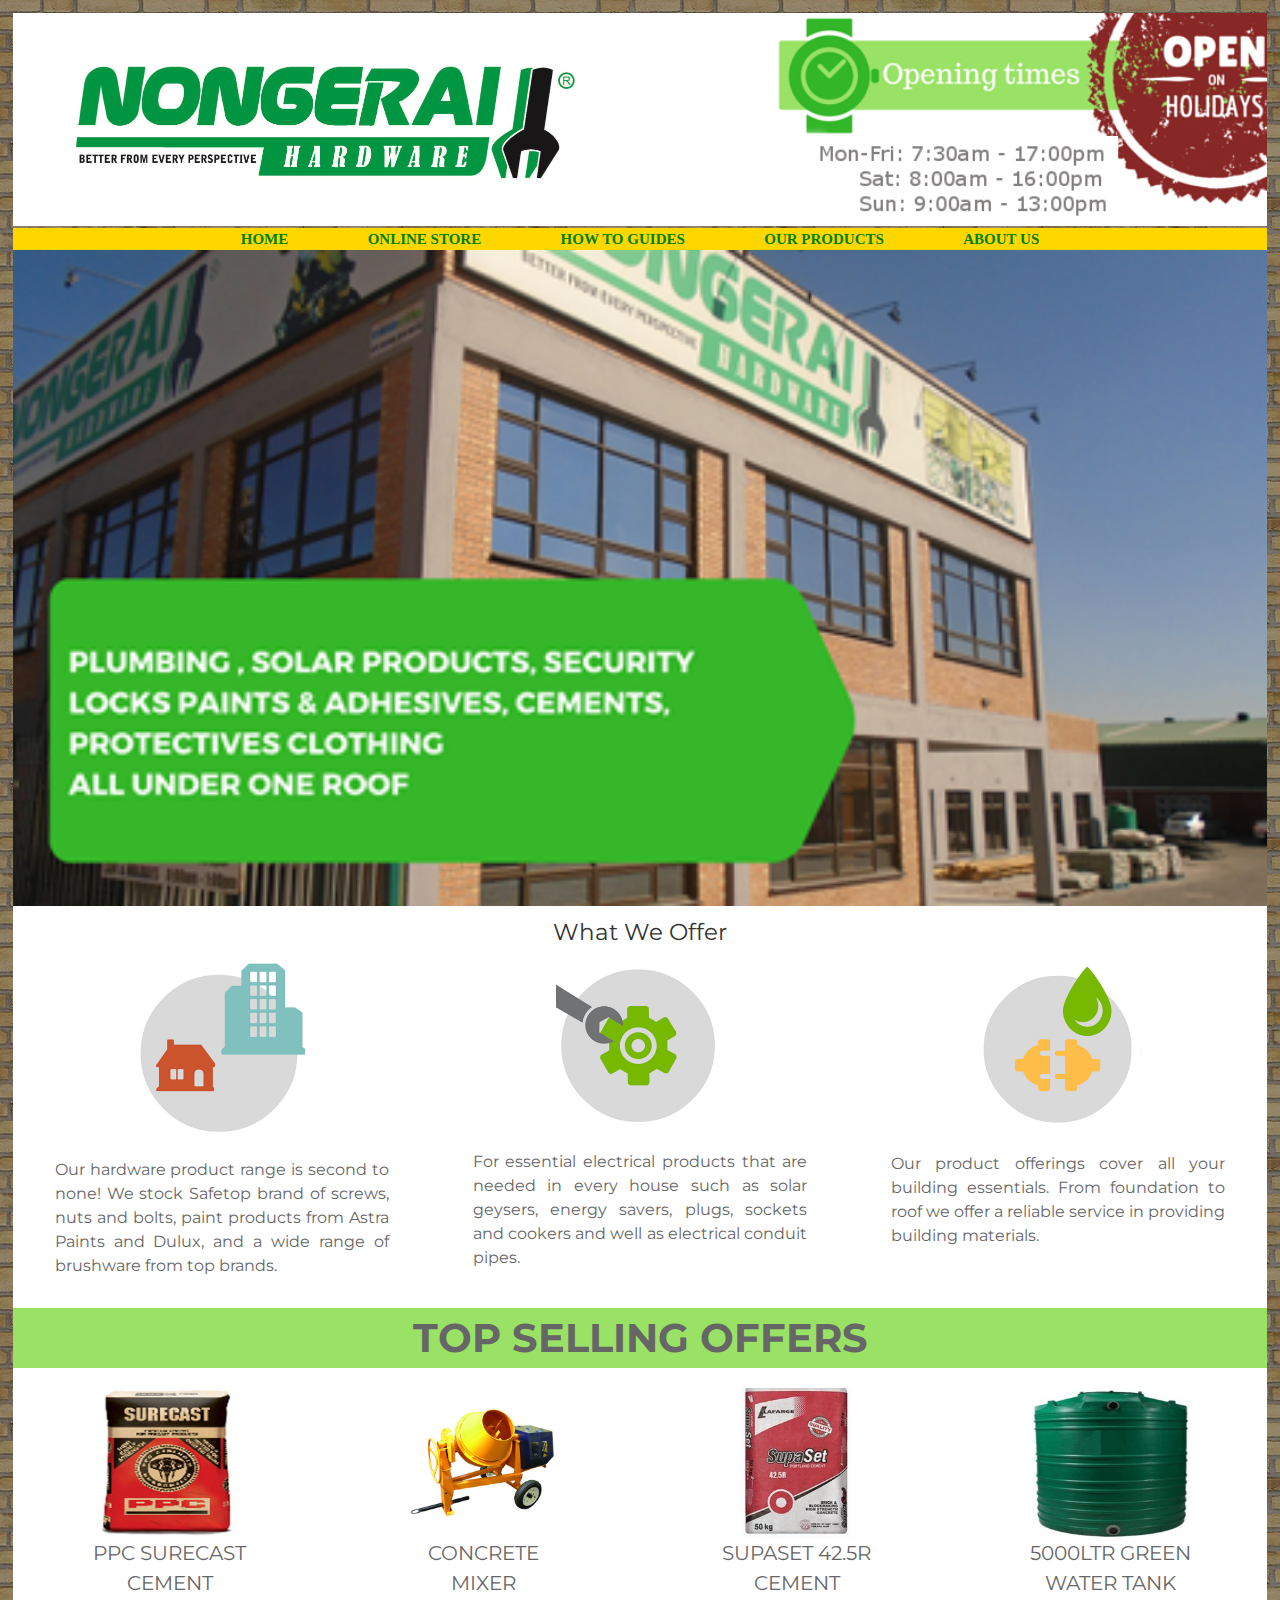
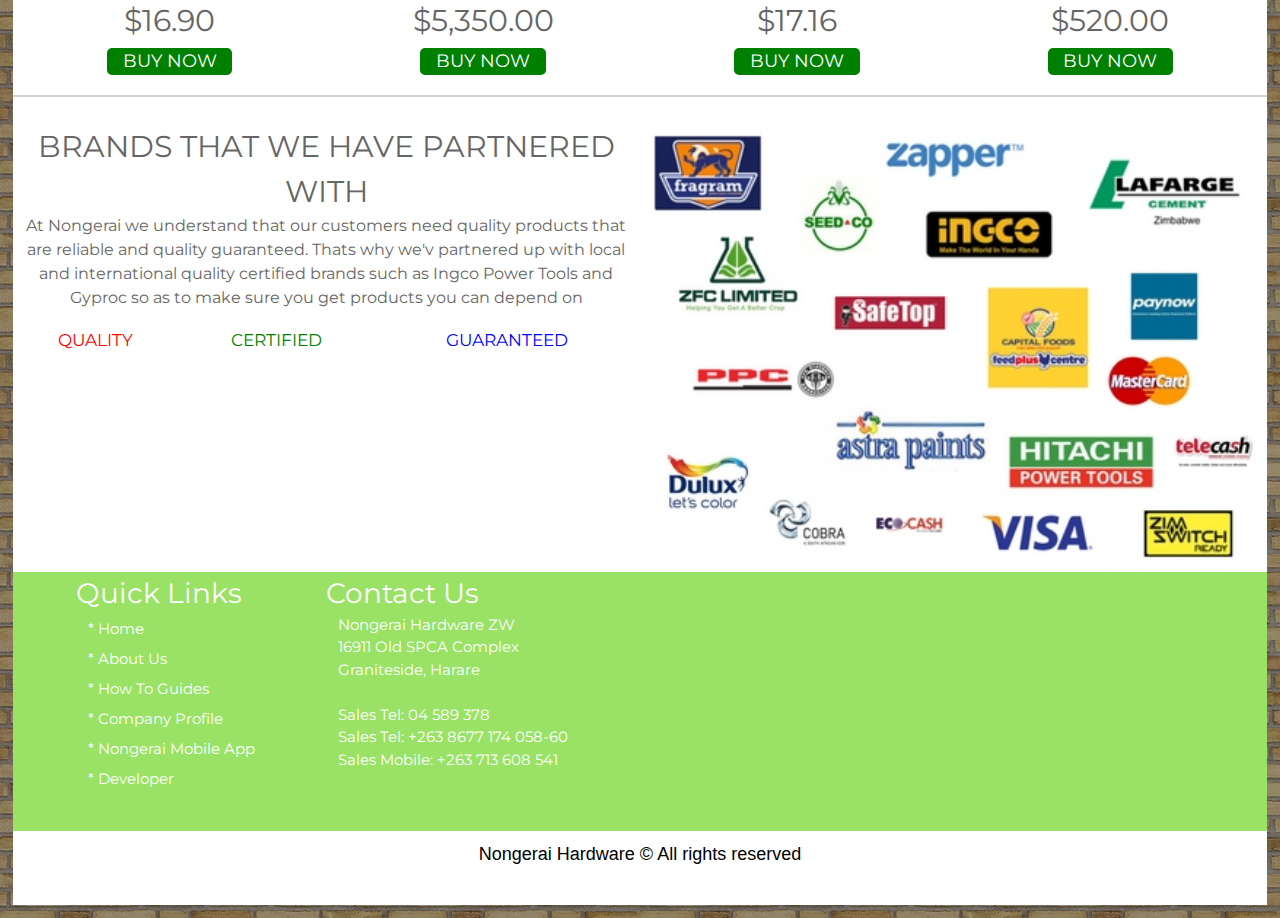
==== commit 613b093e: "header changes" ====
--- a/index.html
+++ b/index.html
@@ -29,13 +29,12 @@
                 </a>
               </span>
               <header class="menu">
-                <div class="logo">
-                  <img src="img/logo1.png" class="clogo" alt="image">
-                </div>
+                  <img src="img/logo1.png" id="logo1" class="clogo" alt="image">
+                  <img src="img/times1.png" id="times1" class="clogo" alt="image">
               </header>
               <div id="dropNav" class="nav-tab">
                 <a href="index.html">Home</a> <br>
-                <a class="dropbtn" href="http://shop.nongerai.co.zw">Online Store</a> <br>
+                <a class="dropbtn" href="http://shop.nongerai.co.zw">Online Store</a><br>
                 <a href="http://shop.nongerai.co.zw/index.php?route=product/category&amp;path=60">Building Materials</a><br>
                 <a href="http://shop.nongerai.co.zw/index.php?route=product/category&amp;path=24">Power Tools</a><br>
                 <a href="http://shop.nongerai.co.zw/index.php?route=product/category&amp;path=20">Electricals</a><br>
--- a/css/style.css
+++ b/css/style.css
@@ -242,10 +242,6 @@
 
 a{
   text-decoration: none;
-}
-
-#footer-info-box2{
-
 }
 
 div.side-nav{
@@ -290,7 +286,6 @@
   width: 100%;
 }
 
-
 .dropdown-content {
     display: block;
 }
@@ -300,10 +295,26 @@
 }
 
 @media (min-width:760px){
+  img#times1{
+    float: right;
+    display: block;
+  }
+  img#logo1{
+    padding-top: 4.2%;
+    float: left;
+  }
   #footer{
     float: left;
     width:250px;
   }
+  header.menu{
+    padding: 0% 0% 1% 5%;
+    display: inline-block;
+  }
+  img.clogo{
+    width: 42%;
+    padding-left:0;
+  }
   .foot{
     display:table;
     width: 100%;
@@ -318,7 +329,7 @@
     margin-top: 0;
   }
   #product-image{
-    height: 115px;
+    height: 150px;
   }
   #top-selling-offers-box{
     padding-top: 20px;
@@ -370,6 +381,7 @@
 }
 div.navBar{
   display: block;
+  margin-top: -5px;
 }
 span{
   display: none;
@@ -428,11 +440,6 @@
 }
 
 /* Articles Page */
-
-.articles{
-  background-color: #e9e9e9;
-}
-
 .art-img{
   width: 80%;
   margin-left: 10%;
@@ -546,7 +553,6 @@
   color: green;
   font-family: 'Square';
   font-weight: 800;
-  transition: 0.5s;
 }
 
 .how-to{
@@ -556,3 +562,10 @@
 .drop{
   display: none;
 }
+
+div.content p{
+  text-align: none;
+}
+#times1{
+  display: none;
+}
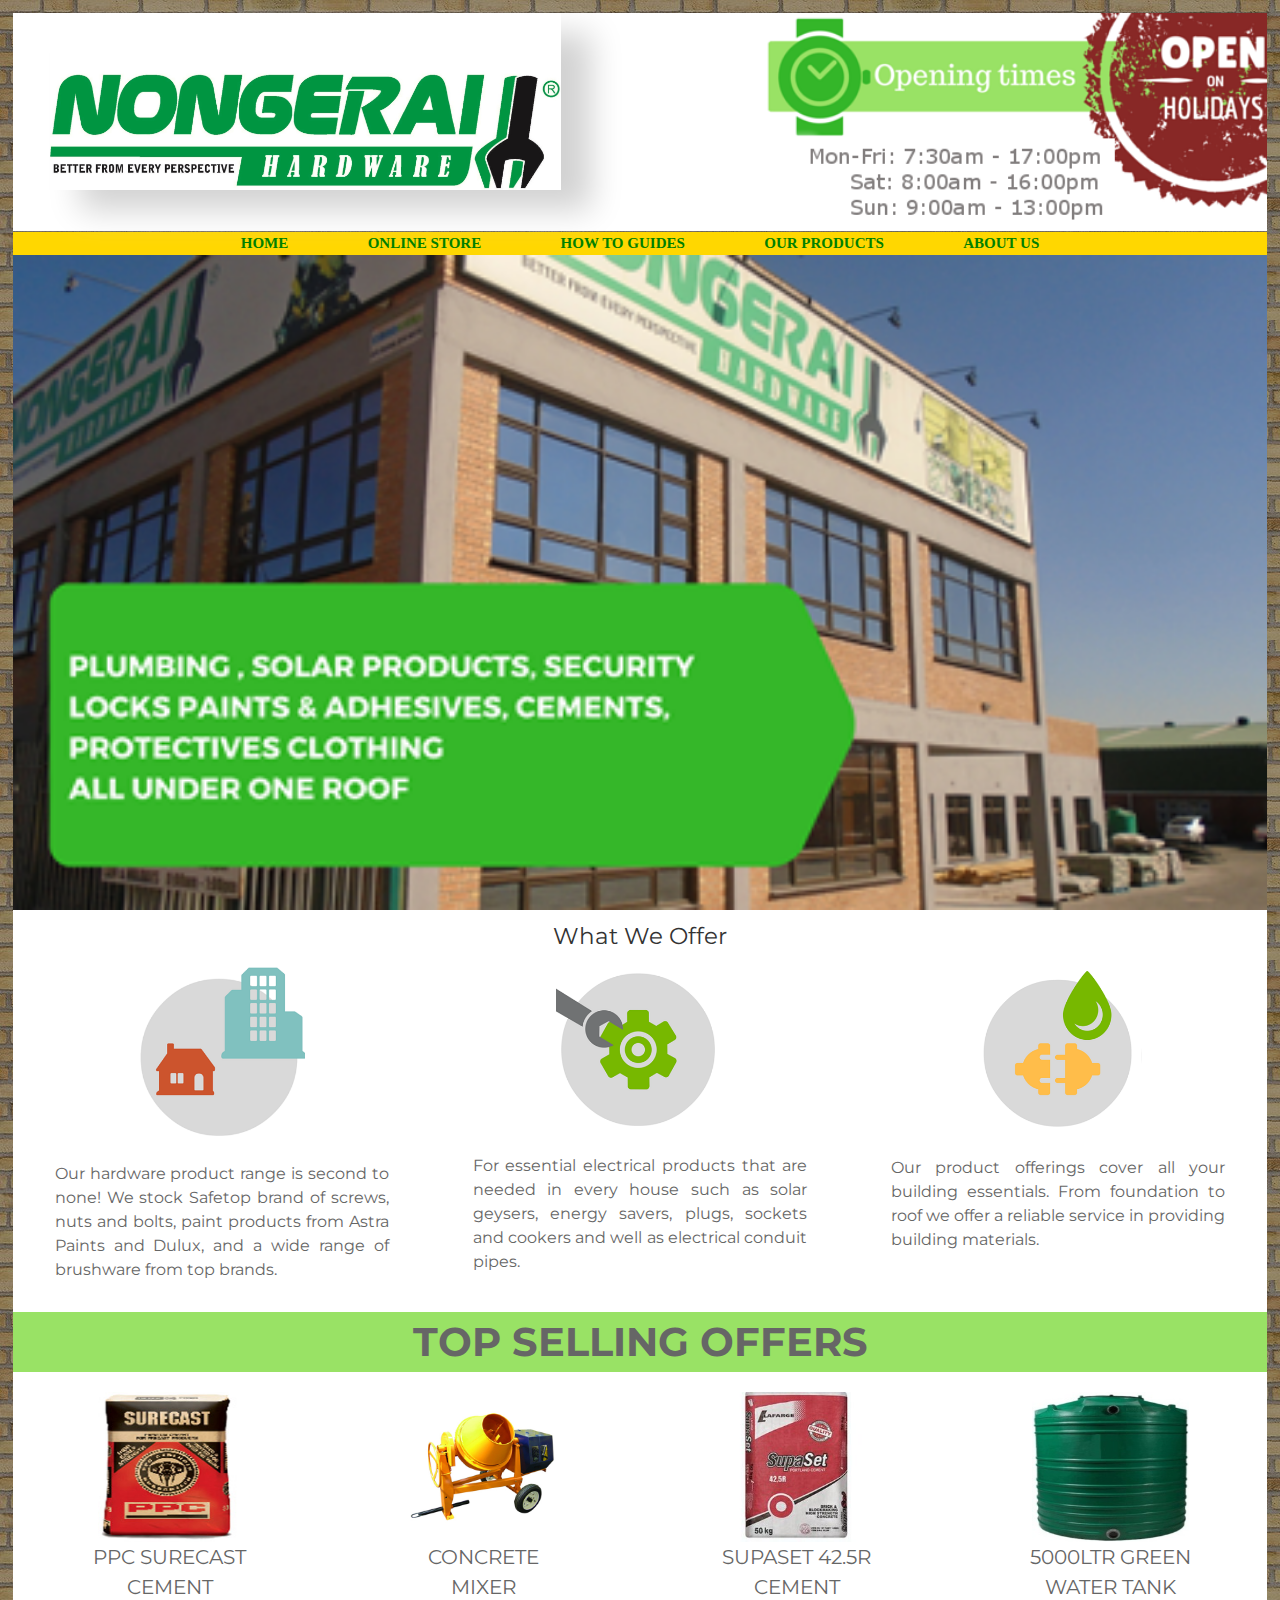
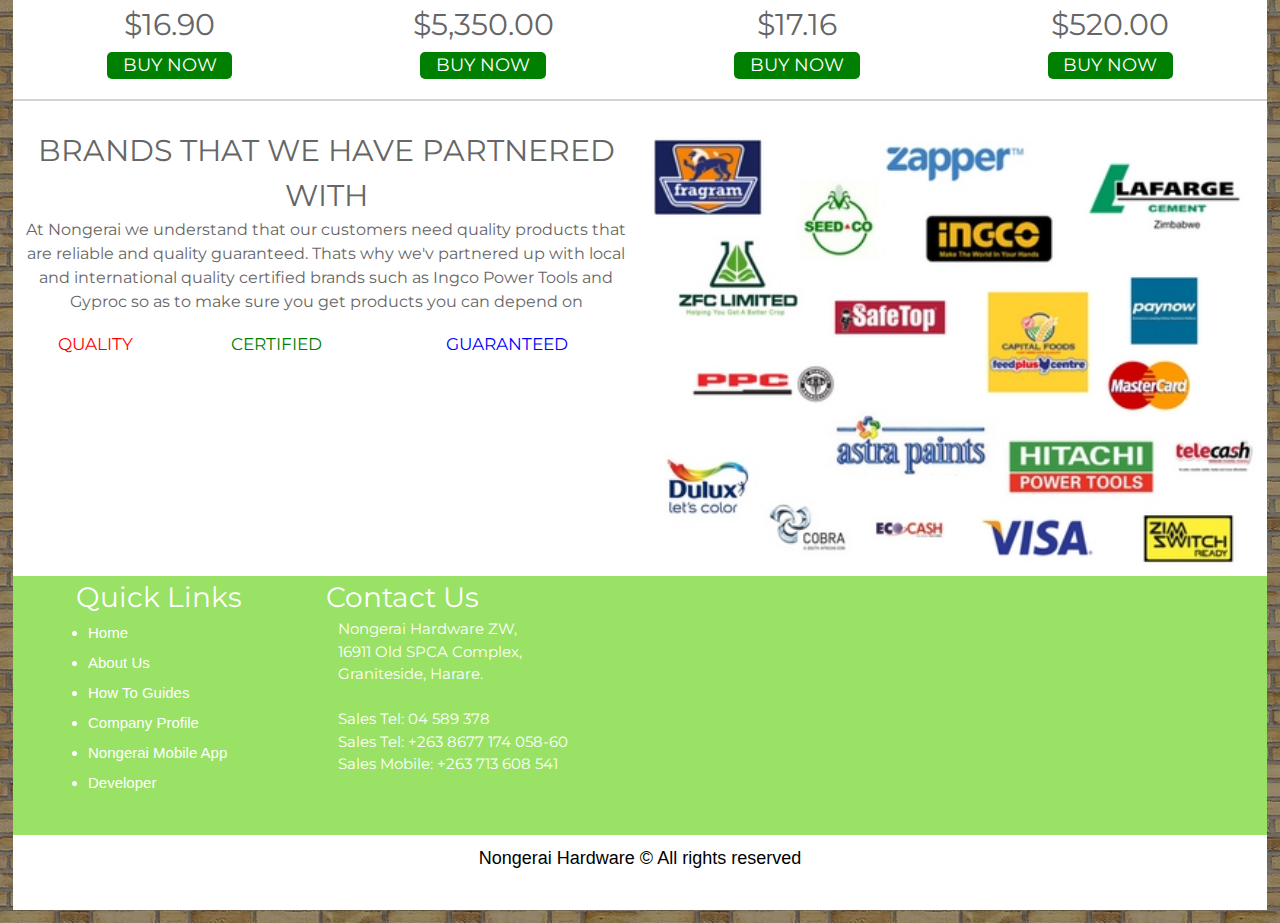
==== commit 1973154e: "changes to navbar" ====
--- a/index.html
+++ b/index.html
@@ -33,17 +33,11 @@
                   <img src="img/times1.png" id="times1" class="clogo" alt="image">
               </header>
               <div id="dropNav" class="nav-tab">
-                <a href="index.html">Home</a> <br>
-                <a class="dropbtn" href="http://shop.nongerai.co.zw">Online Store</a><br>
-                <a href="http://shop.nongerai.co.zw/index.php?route=product/category&amp;path=60">Building Materials</a><br>
-                <a href="http://shop.nongerai.co.zw/index.php?route=product/category&amp;path=24">Power Tools</a><br>
-                <a href="http://shop.nongerai.co.zw/index.php?route=product/category&amp;path=20">Electricals</a><br>
-                <a href="http://shop.nongerai.co.zw/index.php?route=product/category&amp;path=33_60">Plumbing</a><br>
-                <a href="http://shop.nongerai.co.zw/index.php?route=product/category&amp;path=17">Garden Tools</a><br>
-                <a href="http://www.nongerai.co.zw/demo.html">Shopping Demo</a><br>
-                <a href="how-to.html">How To Guides</a><br>
-                <a href="products.html">Our Products</a><br>
-                <a href="about.html">About Us</a><br>
+                <div class="nav1"><a href="index.html">Home</a><br></div>
+                <div class="nav2"><a class="dropbtn" href="http://shop.nongerai.co.zw">Online Store</a><br></div>
+                <div class="nav1"><a href="how-to.html">How To Guides</a><br></div>
+                <div class="nav2"><a href="products.html">Our Products</a><br></div>
+                <div class="nav1"><a href="about.html">About Us</a><br></div>
               </div>
               <div class="navBar">
                 <a href="index.html">Home</a>
@@ -72,7 +66,7 @@
                             <div id="boximageview"><img alt="HardwareProducts" class="offersImg" src="img/build1.png"></div>
                             <div id="boxtextview">
                                 <p class="offersPara">
-                                    Our hardware product range is second to none! We stock Safetop brand of screws, nuts and bolts, paint products from Astra Paints and Dulux, and a wide range of brushware from top brands.</p>
+                                  Our hardware product range is second to none! We stock Safetop brand of screws, nuts and bolts, paint products from Astra Paints and Dulux, and a wide range of brushware from top brands.</p>
                             </div>
                         </div>
 
@@ -214,42 +208,42 @@
             </div>
             <div class="foot">
             <div class="footer">
-            <div id="footer" class="links">
-                    <p class="links-h1">Quick Links</p>
-                    <div class="links1">
-                    <div id="footer-links">
-                        <p class="links-p"><a href="index.html" class="links-a">* Home</a></p>
-                    </div>
-
-                    <div id="footer-links">
-                        <p class="links-p"><a href="about.html" class="links-a">* About Us</a></p>
-                    </div>
-
-                    <div id="footer-links">
-                        <p class="links-p"><a href="how-to.html" class="links-a">* How To Guides</a></p>
-                    </div>
-
-                    <div id="footer-links">
-                        <p class="links-p"><a href="company-profile.html" class="links-a">* Company Profile</a></p>
-                    </div>
-
-                    <div id="footer-links">
-                        <p class="links-p"><a href="mobile-app.html" class="links-a">* Nongerai Mobile App</a></p>
-                    </div>
-
-                    <div id="footer-links">
-                        <p class="links-p"><a target = blank href="https://zw.linkedin.com/in/philani-gumbo-3787a810a" class="links-a">* Developer</a></p>
+              <div id="footer" class="links">
+                      <p class="links-h1">Quick Links</p>
+                      <div class="links1">
+                      <div id="footer-links">
+                          <p class="links-p"><li><a href="index.html" class="links-a">Home</a></li></p>
+                      </div>
+
+                      <div id="footer-links">
+                          <p class="links-p"><li><a href="about.html" class="links-a">About Us</a></li></p>
+                      </div>
+
+                      <div id="footer-links">
+                          <p class="links-p"><li><a href="how-to.html" class="links-a">How To Guides</a></li></p>
+                      </div>
+
+                      <div id="footer-links">
+                          <p class="links-p"><li><a href="company-profile.html" class="links-a">Company Profile</a></li></p>
+                      </div>
+
+                      <div id="footer-links">
+                          <p class="links-p"><li><a href="mobile-app.html" class="links-a">Nongerai Mobile App</a></li></p>
+                      </div>
+
+                      <div id="footer-links">
+                          <p class="links-p"><li><a target = blank href="https://zw.linkedin.com/in/philani-gumbo-3787a810a" class="links-a">Developer</a></li></p>
+                      </div>
                     </div>
                   </div>
-                </div>
 
                 <div class="contact-box">
                     <p class="links-h1">Contact Us</p>
                     <div class="links1">
                     <div>
-                        <p class="address">Nongerai Hardware ZW<br />
-                            16911 Old SPCA Complex<br/>
-                            Graniteside, Harare</p><br/>
+                        <p class="address">Nongerai Hardware ZW,<br />
+                            16911 Old SPCA Complex,<br/>
+                            Graniteside, Harare.</p><br/>
                         <p class="address">Sales Tel: 04 589 378<br />
                             Sales Tel: +263 8677 174 058-60<br/>
                             Sales Mobile: +263 713 608 541</p>
--- a/css/style.css
+++ b/css/style.css
@@ -300,15 +300,16 @@
     display: block;
   }
   img#logo1{
-    padding-top: 4.2%;
+    padding-top: 4.8%;
     float: left;
+    box-shadow: 30px 20px 30px #d2d2d2;
   }
   #footer{
     float: left;
     width:250px;
   }
   header.menu{
-    padding: 0% 0% 1% 5%;
+    padding: 0% 0% 1% 3%;
     display: inline-block;
   }
   img.clogo{
@@ -441,9 +442,11 @@
 
 /* Articles Page */
 .art-img{
+  border: 3px solid #e3e3e3;
+  border-radius: 20px;
   width: 80%;
   margin-left: 10%;
-  padding: 1pc 1pc 0pc 1pc;
+  padding: 1pc 1pc 1pc 1pc;
 }
 
 .text h3{
@@ -527,7 +530,7 @@
 
 .nav-tab a{
   text-transform: uppercase;
-  color: green;
+  color:#0000008f;
   font-family: 'Square';
   font-weight: 800;
   transition: 0.5s;
@@ -555,6 +558,11 @@
   font-weight: 800;
 }
 
+.navBar a:hover{
+  background-color: white;
+  border: 3px solid white;
+}
+
 .how-to{
   background-color: white;
 }
@@ -569,3 +577,14 @@
 #times1{
   display: none;
 }
+
+li{
+  color: white;
+}
+
+.nav1{
+  background-color: #d5e6bc;
+}
+.nav2{
+  background-color: wheat;
+}
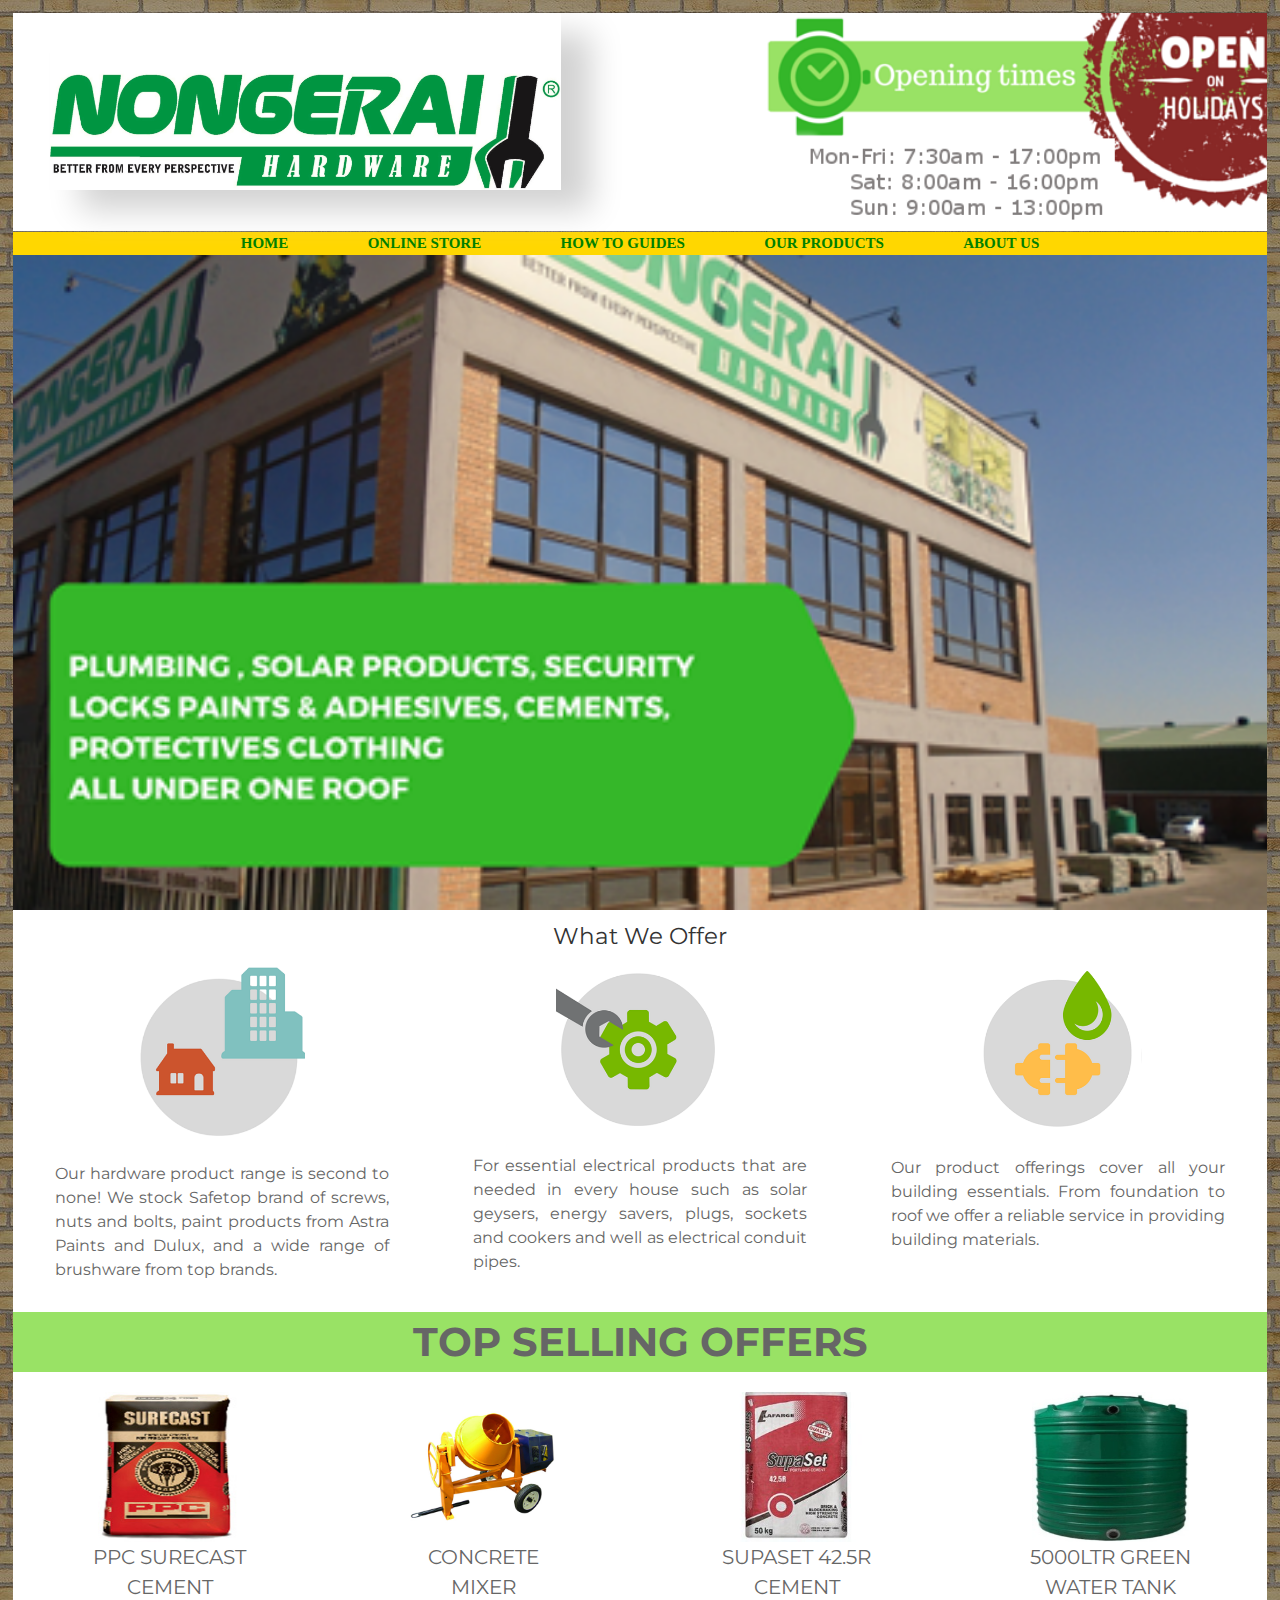
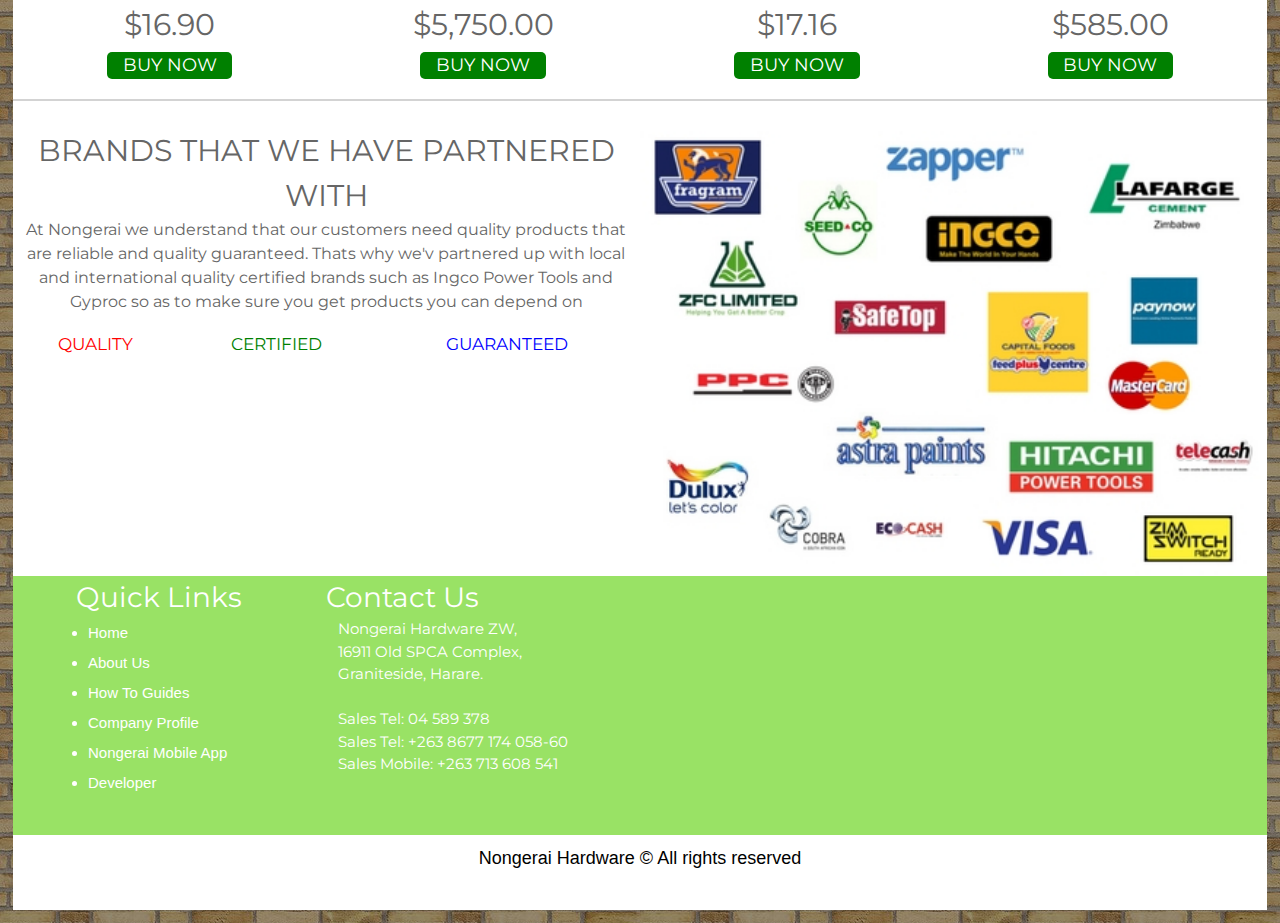
==== commit 25701dba: "Initial commit" ====
--- a/index.html
+++ b/index.html
@@ -38,6 +38,7 @@
                 <div class="nav1"><a href="how-to.html">How To Guides</a><br></div>
                 <div class="nav2"><a href="products.html">Our Products</a><br></div>
                 <div class="nav1"><a href="about.html">About Us</a><br></div>
+                <div class="nav2"><a href="contact-us.html">Contact Us</a><br></div>
               </div>
               <div class="navBar">
                 <a href="index.html">Home</a>
@@ -128,7 +129,7 @@
                             </div>
                             <div id="product-cost">
                                 <p class="price">
-                                    $5,350.00
+                                    $5,750.00
                                 </p>
                             </div>
                             <div id="button">
@@ -170,7 +171,7 @@
                             </div>
                             <div id="product-cost">
                                 <p class="price">
-                                    $520.00
+                                    $585.00
                                 </p>
                             </div>
                             <div id="button">
--- a/css/style.css
+++ b/css/style.css
@@ -295,6 +295,15 @@
 }
 
 @media (min-width:760px){
+  #btn1{
+    display: none!important
+  }
+  #btn2{
+    display: none!important
+  }
+  .nav-tab{
+    display: none!important
+  }
   img#times1{
     float: right;
     display: block;
@@ -583,7 +592,7 @@
 }
 
 .nav1{
-  background-color: #d5e6bc;
+  background-color: #4a9a4d;
 }
 .nav2{
   background-color: wheat;
